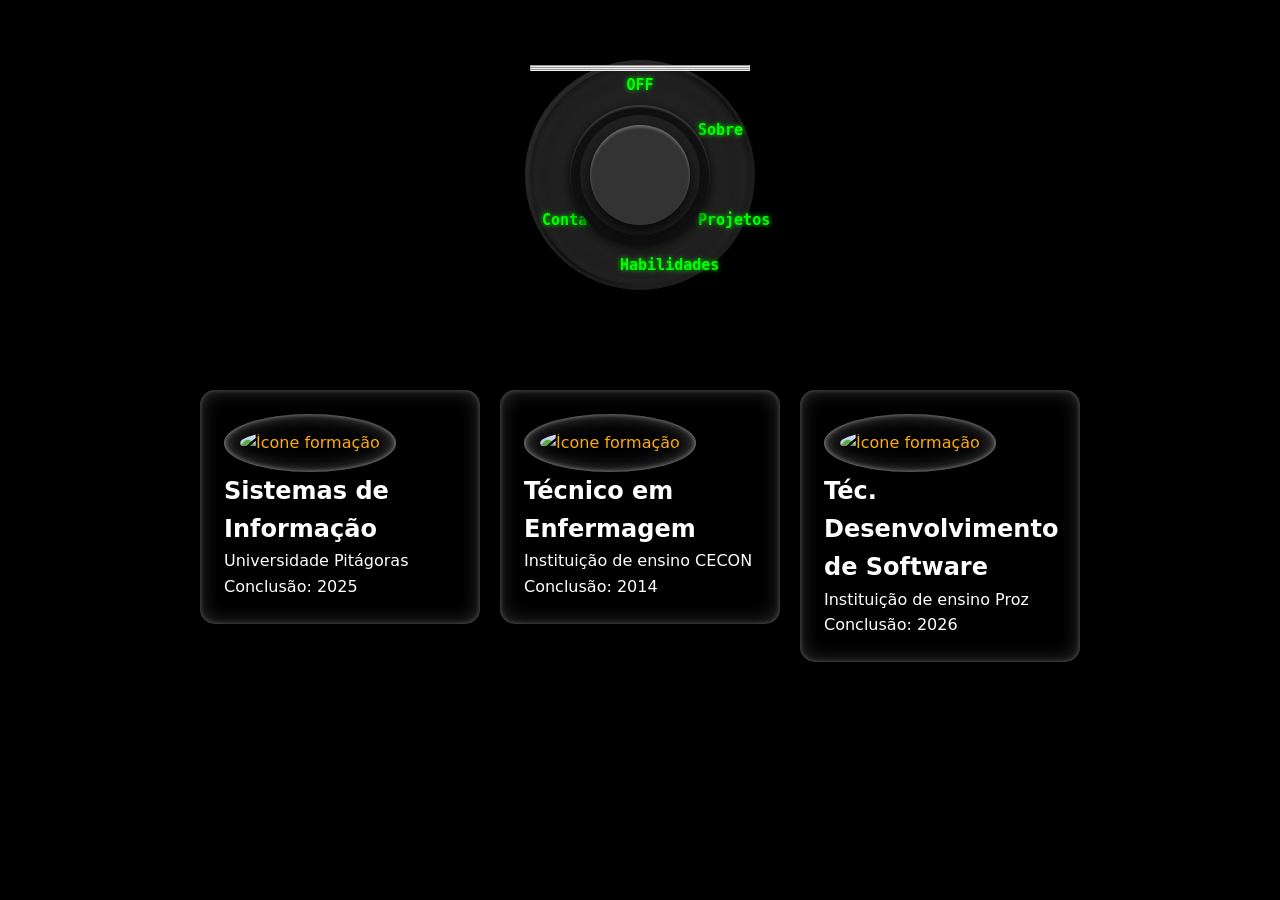
==== formacao.html @ b17f1b29 "Add files via upload" ====
<!DOCTYPE html>
<html lang="pt-br">
<head>
  <meta charset="UTF-8">
  <meta name="viewport" content="width=device-width, initial-scale=1">
  <title>Formação - Juarez Silva</title>
  <link rel="stylesheet" href="style.css">
</head>

<body>
  <!-- NAVIGAÇÃO COM FAN SPEED KNOB -->
  <nav class="nav-knob">
    <div class="fan-speed-knob">
      <div class="wrapper">
        <div class="knob-outer">
          <div class="knob-base">
            <hr class="divider" />
            <hr class="divider" />
            <hr class="divider" />
            <div class="control">
              <label for="fan_off"><span class="off"><a href="portifolio.html">OFF</a></span></label>
              <label for="fan_1"><span><a href="sobre.html">Sobre</a></span></label>
              <label for="fan_2"><span><a href="projetos.html">Projetos</a></span></label>
              <label for="fan_3"><span><a href="habilidades.html">Habilidades</a></span></label>
       
              <label for="fan_5"><span><a href="contato.html">Contato</a></span></label>

              <input id="fan_off" name="fan" checked type="radio" />
              <input id="fan_1" name="fan" type="radio" />
              <input id="fan_2" name="fan" type="radio" />
              <input id="fan_3" name="fan" type="radio" />
              <input id="fan_4" name="fan" type="radio" />
              <input id="fan_5" name="fan" type="radio" />

              <div class="pointer"><span></span></div>
              <div class="marker"><span></span></div>

              <div class="knob-middle">
                <div class="knob-inner">
                  <div class="knob-core">
                    <div class="status">
                      <div class="off-light"></div>
                      <div class="speed-lights">
                        <span class="speed-light"></span>
                        <span class="speed-light"></span>
                        <span class="speed-light"></span>
                        <span class="speed-light"></span>
                        <span class="speed-light"></span>
                      </div>
                    </div>
                  </div>
                </div>
              </div><!-- knob-middle -->
            </div><!-- control -->
          </div><!-- knob-base -->
        </div><!-- knob-outer -->
      </div><!-- wrapper -->
    </div><!-- fan-speed-knob -->
  </nav>

  <!-- CARDS DE FORMAÇÃO LADO A LADO -->
  <main class="formacao-cards">
    <!-- CARD 1 -->
    <!-- From Uiverse.io by Smit-Prajapati -->
    <div class="card">
      <div class="top-section">
        <div class="border"></div>
        <div class="icons">
          <div class="logo">
            <img src="img/pitagoras.webp" alt="Ícone formação" class="svg">
          </div>
          <div class="title">
            <h2>Sistemas de Informação</h2>
            <p>Universidade Pitágoras</p>
            <p>Conclusão: 2025</p>
          </div>
        </div>
      </div>
    </div>

    <!-- CARD 2 -->
    <div class="card">
      <div class="top-section">
        <div class="border"></div>
        <div class="icons">
          <div class="logo">
            <img src="img/tecnico.jpg" alt="Ícone formação" class="svg">
          </div>
          <div class="title">
            <h2>Técnico em Enfermagem</h2>
            <p>Instituição de ensino CECON</p>
            <p>Conclusão: 2014</p>
          </div>
        </div>
      </div>
    </div>

    <!-- CARD 3 -->
    <div class="card">
      <div class="top-section">
        <div class="border"></div>
        <div class="icons">
          <div class="logo">
            <img src="img/cod.jpg" alt="Ícone formação" class="svg">
          </div>
          <div class="title">
            <h2>Téc. Desenvolvimento de Software</h2>
            <p>Instituição de ensino Proz</p>
            <p>Conclusão: 2026</p>
          </div>
        </div>
      </div>
    </div>
  </main>
</body>
</html>
---- style.css ----
/* ============================================
   RESET E ESTILOS GERAIS
   ============================================ */

* {
  margin: 0;
  padding: 0;
  box-sizing: border-box;
}

html {
  scroll-behavior: smooth;
}

body {
  font-family: "Open Sans", system-ui, sans-serif;
  font-size: 1rem;
  line-height: 1.6;
  color: #fff;
  background-color: #000;
}

/* ============================================
   HEADER COM LOGO E NAVEGAÇÃO
   ============================================ */

.header-container {
  background-color: #000;
  color: #fff;
  padding: 170px;
  position: relative;
  z-index: 10;
  backdrop-filter: blur(10px);
  border-bottom: 1px solid rgba(255, 255, 255, 0.1);
  box-shadow: 0 30px 40px rgba(0, 0, 0, 0.8);
}

.header-container-inner {
  display: flex;
  align-items: center;
  justify-content: space-between;
  position: relative;
  z-index: 1;
}

.header-bg-logo {
  position: absolute;
  inset: 0;
  display: flex;
  align-items: center;
  justify-content: center;
  opacity: 0.5;
  pointer-events: none;
  z-index: 0;
}

.header-bg-logo .logo-img {
  width: 559px;
  height: auto;
  object-fit: contain;
  filter: none;
  margin-top: -137px;
}

.img {
  width: 10px;
  height: 10px;
  border-radius: 10%;
  object-fit: cover;
  border: 2px solid #fff;
}

.logo-link {
  display: flex;
  align-items: center;
  text-decoration: none;
  color: #fff;
  font-weight: 700;
  font-size: 1.4rem;
  letter-spacing: 0.15em;
  text-transform: uppercase;
  font-family: "Bebas Neue", system-ui, sans-serif;
}

.logo-link:hover {
  color: #ff6347;
}

/* Navegação principal (links de topo, se usar) */

.nav ul {
  list-style: none;
  display: flex;
  justify-content: center;
  gap: 20px;
}

.nav ul li a {
  text-decoration: none;
  color: #fff;
  font-weight: bold;
  transition: color 0.3s ease;
  position: relative;
}

.nav ul li a:hover {
  color: #e2e620;
}

/* ============================================
   LOADER (From Uiverse.io by dexter-st)
   ============================================ */

.loader-wrapper {
  position: absolute;
  left: -90px;
  bottom: 20px;
  display: flex;
  flex-direction: column;
  align-items: center;
  justify-content: center;
  height: 100px;
  width: auto;
  margin: 0;
  font-family: "Montserrat", Montserrat;
  font-size: 1em;
  font-weight: 100;
  user-select: none;
  color: #fff;
  scale: 2;
}

.loader-palavra {
  line-height: 1;
}

.loader {
  position: absolute;
  top: 0;
  left: 0;
  height: 100%;
  width: 100%;
  z-index: 1;
  background-color: transparent;
  mask: repeating-linear-gradient(
    90deg,
    transparent 0,
    transparent 6px,
    black 7px,
    black 8px
  );
}

.loader::after {
  content: "";
  position: absolute;
  top: 0;
  left: 0;
  width: 100%;
  height: 100%;
  background-image:
    radial-gradient(circle at 50% 50%, #ff0 0%, transparent 50%),
    radial-gradient(circle at 45% 45%, #f00 0%, transparent 45%),
    radial-gradient(circle at 55% 55%, #0ff 0%, transparent 45%),
    radial-gradient(circle at 45% 55%, #0f0 0%, transparent 45%),
    radial-gradient(circle at 55% 45%, #00f 0%, transparent 45%);
  mask: radial-gradient(
    circle at 50% 50%,
    transparent 0%,
    transparent 10%,
    black 25%
  );
  animation:
    transform-animation 2s infinite alternate,
    opacity-animation 4s infinite;
  animation-timing-function: cubic-bezier(0.6, 0.8, 0.5, 1);
}

@keyframes transform-animation {
  0% {
    transform: translate(-55%);
  }
  100% {
    transform: translate(55%);
  }
}

@keyframes opacity-animation {
  0%,
  100% {
    opacity: 0;
  }
  15% {
    opacity: 1;
  }
  65% {
    opacity: 0;
  }
}

.loader-letter {
  display: inline-block;
  opacity: 0;
  animation: loader-letter-anim 4s infinite linear;
  z-index: 2;
}

.loader-letter:nth-child(1) { animation-delay: 0.1s; }
.loader-letter:nth-child(2) { animation-delay: 0.205s; }
.loader-letter:nth-child(3) { animation-delay: 0.31s; }
.loader-letter:nth-child(4) { animation-delay: 0.415s; }
.loader-letter:nth-child(5) { animation-delay: 0.521s; }
.loader-letter:nth-child(6) { animation-delay: 0.626s; }
.loader-letter:nth-child(7) { animation-delay: 0.731s; }
.loader-letter:nth-child(8) { animation-delay: 0.837s; }
.loader-letter:nth-child(9) { animation-delay: 0.942s; }
.loader-letter:nth-child(10) { animation-delay: 1.047s; }

@keyframes loader-letter-anim {
  0% {
    opacity: 0;
  }
  3% {
    opacity: 1;
    text-shadow: 0 0 4px #fff;
    transform: scale(1.1) translateY(-2px);
  }
  10% {
    opacity: 0.2;
  }
  100% {
    opacity: 0;
  }
}

/* Efeito de surgimento genérico */

.surge-from-right {
  opacity: 0;
  transform: translateX(100px);
  transition: opacity 0.6s ease, transform 0.6s ease;
}

.surge-from-right.surge-active {
  opacity: 1;
  transform: translateX(0);
}

/* ============================================
   INDICADOR DE SCROLL
   ============================================ */

.container {
  display: flex;
  align-items: center;
  justify-content: center;
  gap: 10px;
  margin-top: 50px;
  padding: 20px;
}

.scroll-indicator-text {
  font-family: "Bebas Neue", system-ui, sans-serif;
  font-size: 1.8rem;
  color: #fff;
  text-transform: uppercase;
  letter-spacing: 0.1em;
}

.scroll-indicator-icon {
  color: #ff6347;
  font-size: 1.5rem;
  animation: bounce 2s infinite;
}

@keyframes bounce {
  0%, 20%, 50%, 80%, 100% {
    transform: translateY(0);
  }
  40% {
    transform: translateY(-10px);
  }
  60% {
    transform: translateY(-5px);
  }
}

/* ============================================
   FORMAÇÃO ACADÊMICA
   ============================================ */

.formacao-container {
  display: flex;
  flex-wrap: wrap;
  gap: 20px;
  justify-content: center;
  padding: 40px 20px;
}

.formacao-item {
  flex: 0 0 calc(33.333% - 20px);
  max-width: calc(33.333% - 20px);
  background: linear-gradient(145deg, #1a1a1a, #0d0d0d);
  border-radius: 15px;
  padding: 25px;
  box-shadow: 0 4px 6px rgba(0, 0, 0, 0.3);
  border: 1px solid rgba(255, 255, 255, 0.1);
  transition: transform 0.3s ease, box-shadow 0.3s ease;
}

.formacao-item:hover {
  transform: translateY(-10px);
  box-shadow: 0 10px 20px rgba(255, 99, 71, 0.3);
  border: 1px solid #ff6347;
}

.formacao-item h3 {
  font-family: "Bebas Neue", system-ui, sans-serif;
  font-size: 1.5rem;
  color: #ff6347;
  margin-bottom: 15px;
  letter-spacing: 0.1em;
  text-transform: uppercase;
}

.formacao-item p {
  font-size: 0.95rem;
  color: #ccc;
  line-height: 1.6;
  margin-bottom: 10px;
}

.formacao-item p:last-child {
  margin-bottom: 0;
}

.formacao-item.surge-from-right {
  opacity: 0;
  transform: translateX(100px);
  transition: opacity 0.6s ease, transform 0.6s ease;
}

.formacao-item.surge-from-right.surge-active {
  opacity: 1;
  transform: translateX(0);
}

@media (max-width: 1024px) {
  .formacao-item {
    flex: 0 0 calc(50% - 20px);
    max-width: calc(50% - 20px);
  }
}

@media (max-width: 768px) {
  .formacao-item {
    flex: 0 0 100%;
    max-width: 100%;
  }
}

/* ============================================
   NAVIGAÇÃO COM FAN SPEED KNOB
   ============================================ */

.nav-knob {
  display: flex;
  justify-content: center;
  align-items: center;
  padding: 60px;
}

/* From Uiverse.io by chase2k25 */
.wrapper {
  position: relative;
  font-family: monospace;
}

.knob-outer {
  user-select: none;
  position: relative;
  width: 230px;
  height: 230px;
  border-radius: 100%;
  box-shadow:
    10px 10px 10px rgba(202, 202, 202, 0.2) inset,
    -10px -10px 10px rgba(151, 151, 151, 0.2) inset;
  background-color: transparent;
}

.knob-base {
  position: absolute;
  left: 50%;
  top: 50%;
  width: 220px;
  height: 220px;
  margin: -110px 0 0 -110px;
  border-radius: 100%;
  box-shadow:
    inset 0 3px 10px rgba(0, 0, 0, 0.6),
    0 2px 20px rgba(255, 255, 255, 0.1) inset;
  background: radial-gradient(ellipse at center, #333 0%, #111 100%);
}

.knob-middle {
  z-index: 4;
  position: absolute;
  left: 50%;
  top: 50%;
  width: 140px;
  height: 140px;
  margin: -70px 0 0 -70px;
  border-radius: 100%;
  box-shadow:
    inset 0 2px 2px rgba(255, 255, 255, 0.2),
    0 3px 13px rgba(0, 0, 0, 0.85);
  background: #111;
}

.knob-inner {
  position: absolute;
  left: 50%;
  top: 50%;
  width: 120px;
  height: 120px;
  margin: -60px 0 0 -60px;
  border-radius: 100%;
  background: #222;
}

.knob-core {
  position: absolute;
  left: 50%;
  top: 50%;
  width: 100px;
  height: 100px;
  margin: -50px 0 0 -50px;
  border-radius: 100%;
  box-shadow:
    inset 0 2px 3px rgba(255, 255, 255, 0.3),
    0 8px 20px rgba(0, 0, 0, 0.9);
  background: #333;
}

.control {
  z-index: 3;
  position: absolute;
  top: 0;
  left: 0;
  width: 100%;
  height: 100%;
}

.knob-base .control label {
  z-index: 2;
  position: absolute;
  top: 50%;
  left: 50%;
  width: 50%;
  height: 70px;
  margin-top: -35px;
  transform-origin: 0% 50%;
  cursor: pointer;
}

.knob-base .control label span {
  position: absolute;
  top: 0;
  right: 0;
  width: 40px;
  height: 100%;
  font-weight: bold;
  font-size: 15px;
  line-height: 70px;
  text-align: center;
  color: #0f0;
  text-shadow: 0 0 5px #0f0;
}

.knob-base .control label span a {
  color: #0f0;
  text-decoration: none;
  text-shadow: 0 0 5px #0f0;
  transition: color 0.3s ease, text-shadow 0.3s ease;
}

.knob-base .control label span a:hover {
  color: #fff;
  text-shadow: 0 0 10px #fff, 0 0 20px #0f0;
}

.knob-base .control label:nth-child(1) {
  transform: rotate(-90deg);
}

.knob-base .control label:nth-child(1) span {
  transform: rotate(90deg);
}

.knob-base .control label:nth-child(2) {
  transform: rotate(-30deg);
}

.knob-base .control label:nth-child(2) span {
  transform: rotate(30deg);
}

.knob-base .control label:nth-child(3) {
  transform: rotate(30deg);
}

.knob-base .control label:nth-child(3) span {
  transform: rotate(-30deg);
}

.knob-base .control label:nth-child(4) {
  transform: rotate(90deg);
}

.knob-base .control label:nth-child(4) span {
  transform: rotate(-90deg);
}

.knob-base .control label:nth-child(5) {
  transform: rotate(150deg);
}

.knob-base .control label:nth-child(5) span {
  transform: rotate(-150deg);
}

.knob-base .control label:nth-child(6) {
  transform: rotate(210deg);
}

.knob-base .control label:nth-child(6) span {
  transform: rotate(-210deg);
}

.knob-base .control input {
  position: absolute;
  opacity: 0;
  visibility: hidden;
}

/* ============================================
   MODAL PAPIRO – PROJETOS
   ============================================ */

/* Modal full-screen: cobre a tela inteira */
.papiro-modal {
  position: fixed;
  inset: 0;                            /* top:0; right:0; bottom:0; left:0 */
  background: rgba(0, 0, 0, 0.75);     /* fundo escuro translúcido */
  display: flex;
  justify-content: center;             /* centraliza horizontal */
  align-items: center;                 /* centraliza vertical */
  padding: 20px;
  z-index: 999;
  transition: opacity 0.3s ease;
}

/* Esconde o modal enquanto não for alvo */
.papiro-modal:not(:target) {
  visibility: hidden;
  opacity: 0;
}

/* Mostra quando o id é “alvo” via href="#detalhes-..." */
.papiro-modal:target {
  visibility: visible;
  opacity: 1;
}

/* Área clicável fora do papiro: ocupa toda a tela por baixo do conteúdo */
.papiro-overlay {
  position: absolute;
  inset: 0;
  display: block;
}

/* Caixa do papiro, centralizado */
.papiro-content {
  position: center;
  width: 70%;              /* largura relativa à tela */
  max-width: 900px;        /* limite máximo em pixels */
  max-height: 85vh;        /* não passa de 85% da altura da janela */
  padding: 40px 30px;
  overflow-y: auto;        /* se o texto for muito, scroll interno */

  box-sizing: border-box;
  background: #f3e4c8;
  color: #3b2a1a;
  font-family: "Open Sans", system-ui, sans-serif;
  line-height: 1.8;
  border-radius: 10px;
  box-shadow:
    0 20px 40px rgba(0, 0, 0, 0.6),
    inset 0 0 30px rgba(0, 0, 0, 0.2);
  border: 1px solid #d1b184;
}

/* “Rolinhos” nas bordas do papiro */
.papiro-content::before,
.papiro-content::after {
  content: "";
  position: relative;
  left: 50%;
  width: 90%;
  height: 14px;
  transform: translateX(-50%);
  background: radial-gradient(circle, #b58b4c 0%, #5e3c16 70%, transparent 100%);
  opacity: 0.8;
}

.papiro-content::before {
  top: -10px;
}

.papiro-content::after {
  bottom: -10px;
}

/* Títulos e textos dentro do papiro (se quiser) */
.papiro-content h2,
.papiro-content h3 {
  font-family: "Bebas Neue", system-ui, sans-serif;
  text-transform: uppercase;
  letter-spacing: 0.15em;
  margin-bottom: 10px;
  text-align: center;
  color: #3b2a1a;
}

.papiro-content h2 {
  font-size: 2rem;
  margin-bottom: 15px;
}

.papiro-content p {
  font-size: 0.95rem;
  margin-bottom: 10px;
}

/* Links dentro do papiro */
.papiro-content a {
  color: #b45309;
  text-decoration: none;
}

.papiro-content a:hover {
  text-decoration: underline;
}

/* ============================================
   MODAL PAPIRO (SOBRE MIM )
   ============================================ */

 Modal full-screen, escondido por padrão com :not(:target) */
.papiro-modal {
  position: relative;
  inset: 0;
  background: rgba(0, 0, 0, 0.7);
  display: flex;
  justify-content: center;
  align-items: center;
  padding: 100px;
  z-index: 100;
  transition: opacity 0.3s ease;
}

/* Esconde o modal enquanto não for alvo */
.papiro-modal:not(:target) {
  visibility: hidden;
  opacity: 0;
}

/* Mostra quando o id é “alvo” via href="#papiro-..." */
.papiro-modal:target {
  visibility: visible;
  opacity: 1;
}

/* Área clicável fora do papiro para fechar */
.papiro-overlay {
  position: absolute;
  inset: 0;
}

/* Caixa do papiro */
.papiro-content {
  position: absolute;

  /* TAMANHO – ajustado para ficar maior */
  width: 500%;        /* antes 50%: ocupa mais largura da tela */
  max-width: 800px; /* antes 800px: permite ficar maior em monitores grandes */
  max-height: 80vh;  /* antes 80vh: ocupa até 90% da altura da janela */

  padding: 50px 40px; /* levemente reduzido para caber mais texto */
  overflow-y: auto;   /* se passar do limite, cria scroll interno */
  box-sizing: border-box;

  background: #f3e4c8;
  color: #3b2a1a;
  font-family: "Open Sans", system-ui, sans-serif;
  line-height: 1.8;
  z-index: 1;

  border-radius: 10px;
  box-shadow:
    0 40px 60px rgba(0, 0, 0, 0.6),
    inset 0 0 30px rgba(0, 0, 0, 0.2);
  border: 1px solid #d1b184;

  word-wrap: break-word;
  overflow-wrap: break-word;
}

/* “Rolinhos” nas bordas do papiro */
.papiro-content::before,
.papiro-content::after {
  content: "";
  position: absolute;
  left: 100%;
  width: 0%;
  height: 14px;
  transform: translateX(-50%);
  background: radial-gradient(circle, #b58b4c 0%, #5e3c16 70%, transparent 100%);
  opacity: 0.8;
}

.papiro-content::before {
  top: -10px;
}

.papiro-content::after {
  bottom: -10px;
}

/* Título dentro do papiro */
.papiro-content h2 {
  font-family: "Bebas Neue", system-ui, sans-serif;
  font-size: 2rem;
  text-transform: uppercase;
  letter-spacing: 0.15em;
  margin-bottom: 15px;
  text-align: center;
  color: #3b2a1a;
}

/* Parágrafos do papiro */
.papiro-content p {
  font-size: 0.95rem;
  margin-bottom: 10px;
}

/* Botão de fechar (X) */
.papiro-close {
  position: absolute;
  top: 8px;
  right: 12px;
  font-size: 1.8rem;
  background: none;
  border: none;
  color: #3b2a1a;
  cursor: pointer;
  line-height: 1;
}

.papiro-close:hover {
  color: #8b4513;
}


/* ============================================
   BOTÕES GLOW (From Uiverse.io by cssbuttons-io)
   ============================================ */

button {
  --glow-color: rgb(217, 176, 255);
  --glow-spread-color: rgba(191, 123, 255, 0.781);
  --enhanced-glow-color: #5f4ba7;
  --btn-color: rgb(100, 61, 136);
  border: 0.25em solid var(--glow-color);
  padding: 1em 3em;
  color: var(--glow-color);
  font-size: 15px;
  font-weight: bold;
  background-color: var(--btn-color);
  border-radius: 1em;
  outline: none;
  box-shadow:
    0 0 1em 0.25em var(--glow-color),
    0 0 4em 1em var(--glow-spread-color),
    inset 0 0 0.75em 0.25em var(--glow-color);
  text-shadow: 0 0 0.5em var(--glow-color);
  position: relative;
  transition: all 0.3s;
  cursor: pointer;
}

button::after {
  pointer-events: none;
  content: "";
  position: absolute;
  top: 200%;
  left: 0;
  height: 100%;
  width: 90%;
  background-color: var(--glow-spread-color);
  filter: blur(2em);
  opacity: 0.7;
  transform: perspective(1.5em) rotateX(35deg) scale(1, 0.6);
}

button:hover {
  color: var(--btn-color);
  background-color: var(--glow-color);
  box-shadow:
    0 0 1em 0.25em var(--glow-color),
    0 0 4em 2em var(--glow-spread-color),
    inset 0 0 0.75em 0.25em var(--glow-color);
}

button:active {
  box-shadow:
    0 0 0.6em 0.25em var(--glow-color),
    0 0 2.5em 2em var(--glow-spread-color),
    inset 0 0 0.5em 0.25em var(--glow-color);
}

/* Layout de projetos: título de um lado, botões do outro */

.projetos-layout {
  display: flex;
  justify-content: space-between;
  align-items: flex-start;
  gap: 40px;
  padding: 20px 40px;
}

/* Bloco do título */

.projetos-titulo h1 {
  margin: 0 0 10px 0;
}

.projetos-titulo p {
  margin: 0;
}

/* Bloco dos botões */

.projetos-botoes {
  display: flex;
  flex-direction: line;
  gap: 16px;
}

/* ============================================
   CONTATO – CARD DE REDES
   ============================================ */

.contato-page {
  min-height: 100vh;
  padding: 40px 20px;
  display: flex;
  flex-direction: column;
  align-items: center;
  justify-content: flex-start;
  gap: 40px;
}

/* Loader dentro da página de contato (menos agressivo) */
.contato-page .loader-wrapper {
  position: static;
  scale: 1.5;
}

/* From Uiverse.io by MijailVillegas */
.card {
  max-width: fit-content;
  border-radius: 15px;
  display: flex;
  flex-direction: column;
  align-content: center;
  justify-content: center;
  gap: 1rem;
  padding: 1.5rem;
  backdrop-filter: blur(15px);
  box-shadow:
    inset 0 0 20px rgba(255, 255, 255, 0.192),
    inset 0 0 5px rgba(255, 255, 255, 0.274),
    0 5px 5px rgba(0, 0, 0, 0.164);
  transition: 0.5s;
}

.card:hover {
  animation: ease-out 5s;
  background: rgba(173, 173, 173, 0.05);
}

.card ul {
  padding: 1rem;
  display: flex;
  list-style: none;
  gap: 1rem;
  align-items: center;
  justify-content: center;
  align-content: center;
  flex-wrap: wrap;
  flex-direction: column;
}

.card ul li {
  cursor: pointer;
}

.svg {
  transition: all 0.3s;
  padding: 1rem;
  height: 60px;
  width: 60px;
  border-radius: 100%;
  color: rgb(255, 174, 0);
  fill: currentColor;
  box-shadow:
    inset 0 0 20px rgba(255, 255, 255, 0.3),
    inset 0 0 5px rgba(255, 255, 255, 0.5),
    0 5px 5px rgba(0, 0, 0, 0.164);
}

.text {
  opacity: 0;
  border-radius: 5px;
  padding: 5px;
  transition: all 0.3s;
  color: rgb(255, 174, 0);
  background-color: rgba(255, 255, 255, 0.3);
  position: absolute;
  z-index: 9999;
  box-shadow:
    -5px 0 1px rgba(153, 153, 153, 0.2),
    -10px 0 1px rgba(153, 153, 153, 0.2),
    inset 0 0 20px rgba(255, 255, 255, 0.3),
    inset 0 0 5px rgba(255, 255, 255, 0.5),
    0 5px 5px rgba(0, 0, 0, 0.082);
}

/* isometric projection para os ícones */

.iso-pro {
  transition: 0.5s;
}

.iso-pro:hover a > .svg {
  transform: translate(15px, -15px);
  border-radius: 100%;
}

.iso-pro:hover .text {
  opacity: 1;
  transform: translate(25px, -2px) skew(-5deg);
}

.iso-pro:hover .svg {
  transform: translate(5px, -5px);
}

.iso-pro span {
  opacity: 0;
  position: absolute;
  color: #1877f2;
  border-color: #1877f2;
  box-shadow:
    inset 0 0 20px rgba(255, 255, 255, 0.3),
    inset 0 0 5px rgba(255, 255, 255, 0.5),
    0 5px 5px rgba(0, 0, 0, 0.164);
  border-radius: 50%;
  transition: all 0.3s;
  height: 60px;
  width: 60px;
}

.iso-pro:hover span {
  opacity: 1;
}

.iso-pro:hover span:nth-child(1) { opacity: 0.2; }
.iso-pro:hover span:nth-child(2) {
  opacity: 0.4;
  transform: translate(5px, -5px);
}
.iso-pro:hover span:nth-child(3) {
  opacity: 0.6;
  transform: translate(10px, -10px);
}
.iso-pro:hover span:nth-child(4) {
  opacity: 0.8;
  transform: translate(15px, -15px);
}

/* Cabeçalho da página de formação */
.formacao-header {
  text-align: center;
  padding: 40px 20px 10px;
}

.formacao-header h1 {
  font-family: "Bebas Neue", system-ui, sans-serif;
  font-size: 2.4rem;
  letter-spacing: 0.15em;
  text-transform: uppercase;
}

.formacao-header p {
  margin-top: 10px;
  color: #ccc;
}

/* Container das pastas de formação */
.formacao-files {
  padding: 20px 20px 60px;
  display: flex;
  flex-direction: column;
  gap: 30px;
  align-items: center;
}

/* Cada “pasta” */
.file-section {
  display: flex;
  flex-direction: column;
  align-items: center;
  gap: 10px;
}

/* Caixa da pasta (substitui .file que hoje não tem estilo) */
.file {
  width: 180px;
  height: 120px;
  background: linear-gradient(145deg, #1a1a1a, #0d0d0d);
  border-radius: 12px;
  box-shadow:
    0 4px 6px rgba(0, 0, 0, 0.3),
    0 0 0 1px rgba(255, 255, 255, 0.05);
  position: relative;
  overflow: hidden;
}

/* As faixas “work-1..5” só para dar um efeito */
.work-1,
.work-2,
.work-3,
.work-4,
.work-5 {
  position: absolute;
  left: 10px;
  right: 10px;
  height: 8px;
  border-radius: 4px;
  background: rgba(255, 255, 255, 0.08);
}

.work-1 { top: 20px; }
.work-2 { top: 35px; }
.work-3 { top: 50px; }
.work-4 { top: 65px; }
.work-5 { top: 80px; }

/* Estilos “tipo Tailwind” que você usou no <p> */
.text-3xl {
  font-size: 1.4rem;
}

.pt-4 {
  padding-top: 1rem;
}

.opacity-20 {
  opacity: 0.2;
}

/* ============================================
   FORMAÇÃO – CARDS LADO A LADO
   ============================================ */

.formacao-cards {
  display: flex;              /* coloca os cards lado a lado */
  flex-wrap: wrap;            /* permite quebrar linha se a tela for menor */
  gap: 20px;                  /* espaço entre os cards */
  justify-content: center;    /* centraliza tudo na horizontal */
  align-items: flex-start;    /* alinha pelo topo */
  padding: 40px 20px;         /* espaço interno em volta */
}

/* Se quiser limitar a largura de cada card */
.formacao-cards .card {
  max-width: 280px;           /* ajusta de acordo com seu gosto */
}

/* ============================================
   HABILIDADES – SISTEMA SOLAR
   ============================================ */

/* Ajuste básico da section de habilidades */
main section {
  padding: 40px 20px;
  text-align: center;
}

main section h2 {
  font-family: "Bebas Neue", system-ui, sans-serif;
  font-size: 2.2rem;
  letter-spacing: 0.15em;
  text-transform: uppercase;
  margin-bottom: 30px;
}

/* Container geral do sistema solar */
.solar-system {
  position: relative;
  width: 500px;          /* largura da área do sistema */
  height: 500px;         /* altura da área do sistema */
  margin: 0 auto;        /* centraliza no meio da página */
  border-radius: 50%;
  /* só para você visualizar limite enquanto ajusta:
  border: 1px dashed rgba(255, 255, 255, 0.1);
  */
}

/* Sol no centro */
.sun {
  position: absolute;
  top: 50%;
  left: 50%;
  width: 140px;
  height: 140px;
  transform: translate(-50%, -50%);
  border-radius: 50%;
  background: radial-gradient(circle, #ffdd55 0%, #ff9900 60%, #cc6600 100%);
  box-shadow:
    0 0 30px rgba(255, 204, 0, 0.8),
    0 0 60px rgba(255, 140, 0, 0.6);
  display: flex;
  align-items: center;
  justify-content: center;
}

/* Conteúdo dentro do sol */
.sun-core {
  position: relative;
  text-align: center;
  color: #3b2500;
}

.sun-icon {
  font-size: 2.5rem;
  display: block;
  margin-bottom: 5px;
}

.sun-text {
  font-family: "Bebas Neue", system-ui, sans-serif;
  font-size: 1.3rem;
  letter-spacing: 0.15em;
  text-transform: uppercase;
}

/* Glow extra ao redor do sol (opcional) */
.sun-glow {
  position: absolute;
  inset: -20px;
  border-radius: 50%;
  background: radial-gradient(circle, rgba(255, 215, 0, 0.3) 0%, transparent 70%);
  pointer-events: none;
}

/* Órbitas: círculos concêntricos que giram */
.orbit {
  position: absolute;
  top: 50%;
  left: 50%;
  border-radius: 50%;
  border: 1px dashed rgba(255, 255, 255, 0.2);
  transform: translate(-50%, -50%);
  animation: orbit-rotate 20s linear infinite;
}

/* Tamanhos diferentes para cada órbita */
.orbit-1 { width: 180px; height: 180px; animation-duration: 12s; }
.orbit-2 { width: 240px; height: 240px; animation-duration: 18s; }
.orbit-3 { width: 300px; height: 300px; animation-duration: 24s; }
.orbit-4 { width: 360px; height: 360px; animation-duration: 30s; }
.orbit-5 { width: 420px; height: 420px; animation-duration: 36s; }
.orbit-6 { width: 460px; height: 460px; animation-duration: 42s; }
.orbit-7 { width: 500px; height: 500px; animation-duration: 48s; }

/* Planeta: fica na borda da órbita e gira junto */
.planet {
  position: absolute;
  top: 50%;
  left: 100%;             /* coloca o planeta na borda direita da órbita */
  transform: translate(-50%, -50%);
  display: flex;
  flex-direction: column;
  align-items: center;
}

/* Bolinha com ícone da skill */
.planet-icon {
  width: 60px;
  height: 60px;
  border-radius: 50%;
  background: radial-gradient(circle, #2b6cb0 0%, #1a365d 60%, #0b1120 100%);
  box-shadow:
    0 0 10px rgba(59, 130, 246, 0.8),
    0 0 20px rgba(37, 99, 235, 0.6);
  display: flex;
  align-items: center;
  justify-content: center;
  overflow: hidden;
}

.planet-icon img {
  width: 70%;
  height: 70%;
  object-fit: contain;
}

/* Nome da habilidade embaixo do “planeta” */
.planet-name {
  margin-top: 6px;
  font-size: 0.8rem;
  font-family: "Open Sans", system-ui, sans-serif;
  text-transform: uppercase;
  letter-spacing: 0.08em;
  color: #e2e8f0;
}

/* Animação de rotação das órbitas (leva os planetas junto) */
@keyframes orbit-rotate {
  from {
    transform: translate(-50%, -50%) rotate(0deg);
  }
  to {
    transform: translate(-50%, -50%) rotate(360deg);
  }
}

/* Opcional: direções e velocidades ligeiramente diferentes */
.orbit-2 { animation-direction: normal; }
.orbit-4 { animation-direction: normal; }
.orbit-6 { animation-direction: normal; }
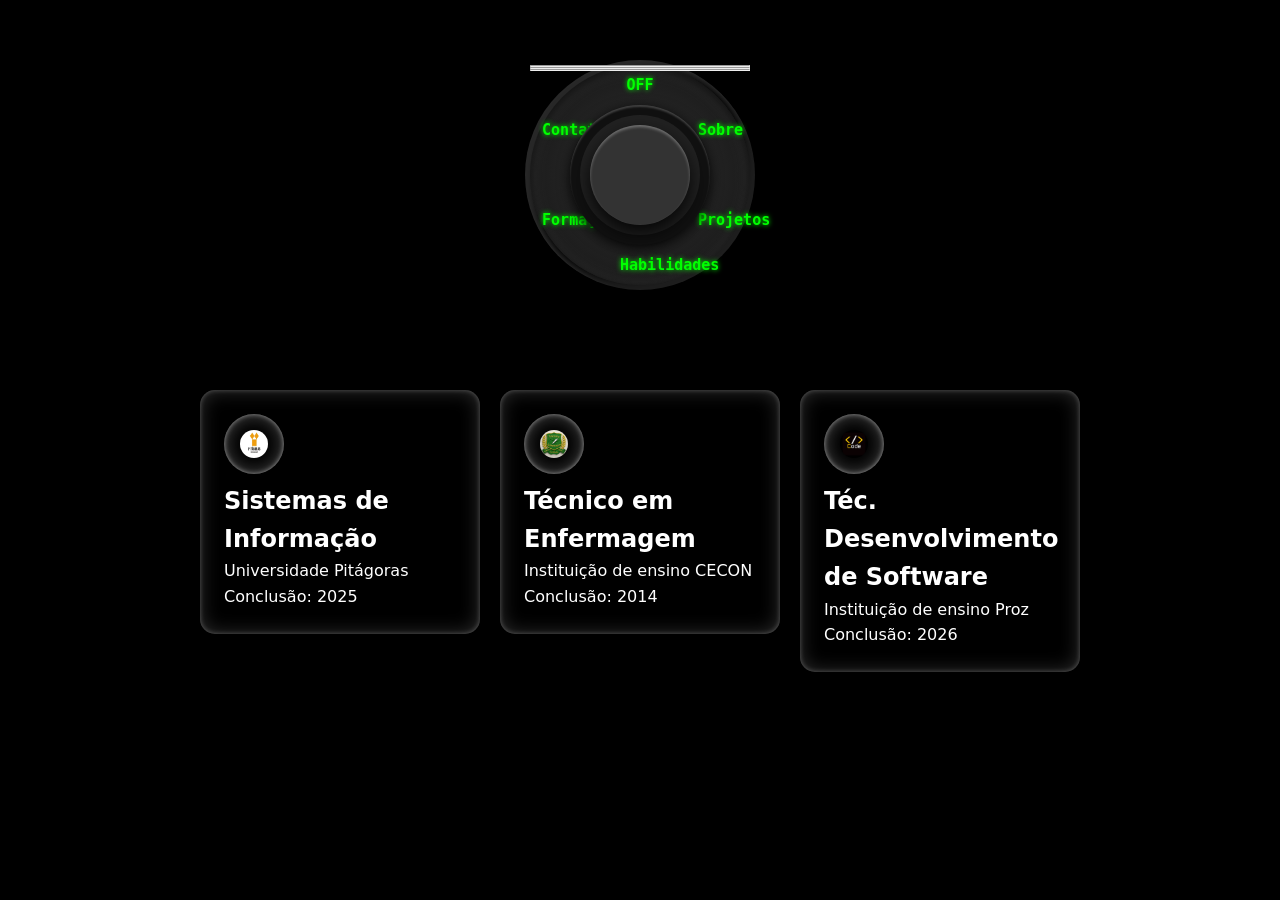
==== commit e4e8b283: "Fix: correct all navigation links and image paths for Vercel deployment" ====
--- a/formacao.html
+++ b/formacao.html
@@ -1,116 +1,115 @@
-<!DOCTYPE html>
-<html lang="pt-br">
-<head>
-  <meta charset="UTF-8">
-  <meta name="viewport" content="width=device-width, initial-scale=1">
-  <title>Formação - Juarez Silva</title>
-  <link rel="stylesheet" href="style.css">
-</head>
-
-<body>
-  <!-- NAVIGAÇÃO COM FAN SPEED KNOB -->
-  <nav class="nav-knob">
-    <div class="fan-speed-knob">
-      <div class="wrapper">
-        <div class="knob-outer">
-          <div class="knob-base">
-            <hr class="divider" />
-            <hr class="divider" />
-            <hr class="divider" />
-            <div class="control">
-              <label for="fan_off"><span class="off"><a href="portifolio.html">OFF</a></span></label>
-              <label for="fan_1"><span><a href="sobre.html">Sobre</a></span></label>
-              <label for="fan_2"><span><a href="projetos.html">Projetos</a></span></label>
-              <label for="fan_3"><span><a href="habilidades.html">Habilidades</a></span></label>
-       
-              <label for="fan_5"><span><a href="contato.html">Contato</a></span></label>
-
-              <input id="fan_off" name="fan" checked type="radio" />
-              <input id="fan_1" name="fan" type="radio" />
-              <input id="fan_2" name="fan" type="radio" />
-              <input id="fan_3" name="fan" type="radio" />
-              <input id="fan_4" name="fan" type="radio" />
-              <input id="fan_5" name="fan" type="radio" />
-
-              <div class="pointer"><span></span></div>
-              <div class="marker"><span></span></div>
-
-              <div class="knob-middle">
-                <div class="knob-inner">
-                  <div class="knob-core">
-                    <div class="status">
-                      <div class="off-light"></div>
-                      <div class="speed-lights">
-                        <span class="speed-light"></span>
-                        <span class="speed-light"></span>
-                        <span class="speed-light"></span>
-                        <span class="speed-light"></span>
-                        <span class="speed-light"></span>
-                      </div>
-                    </div>
-                  </div>
-                </div>
-              </div><!-- knob-middle -->
-            </div><!-- control -->
-          </div><!-- knob-base -->
-        </div><!-- knob-outer -->
-      </div><!-- wrapper -->
-    </div><!-- fan-speed-knob -->
-  </nav>
-
-  <!-- CARDS DE FORMAÇÃO LADO A LADO -->
-  <main class="formacao-cards">
-    <!-- CARD 1 -->
-    <!-- From Uiverse.io by Smit-Prajapati -->
-    <div class="card">
-      <div class="top-section">
-        <div class="border"></div>
-        <div class="icons">
-          <div class="logo">
-            <img src="img/pitagoras.webp" alt="Ícone formação" class="svg">
-          </div>
-          <div class="title">
-            <h2>Sistemas de Informação</h2>
-            <p>Universidade Pitágoras</p>
-            <p>Conclusão: 2025</p>
-          </div>
-        </div>
-      </div>
-    </div>
-
-    <!-- CARD 2 -->
-    <div class="card">
-      <div class="top-section">
-        <div class="border"></div>
-        <div class="icons">
-          <div class="logo">
-            <img src="img/tecnico.jpg" alt="Ícone formação" class="svg">
-          </div>
-          <div class="title">
-            <h2>Técnico em Enfermagem</h2>
-            <p>Instituição de ensino CECON</p>
-            <p>Conclusão: 2014</p>
-          </div>
-        </div>
-      </div>
-    </div>
-
-    <!-- CARD 3 -->
-    <div class="card">
-      <div class="top-section">
-        <div class="border"></div>
-        <div class="icons">
-          <div class="logo">
-            <img src="img/cod.jpg" alt="Ícone formação" class="svg">
-          </div>
-          <div class="title">
-            <h2>Téc. Desenvolvimento de Software</h2>
-            <p>Instituição de ensino Proz</p>
-            <p>Conclusão: 2026</p>
-          </div>
-        </div>
-      </div>
-    </div>
-  </main>
-</body>
+<!DOCTYPE html>
+<html lang="pt-br">
+<head>
+  <meta charset="UTF-8">
+  <meta name="viewport" content="width=device-width, initial-scale=1">
+  <title>Formação - Juarez Silva</title>
+  <link rel="stylesheet" href="style.css">
+</head>
+
+<body>
+  <!-- NAVIGAÇÃO COM FAN SPEED KNOB -->
+  <nav class="nav-knob">
+    <div class="fan-speed-knob">
+      <div class="wrapper">
+        <div class="knob-outer">
+          <div class="knob-base">
+            <hr class="divider" />
+            <hr class="divider" />
+            <hr class="divider" />
+            <div class="control">
+              <label for="fan_off"><span class="off"><a href="index.html">OFF</a></span></label>
+              <label for="fan_1"><span><a href="sobre.html">Sobre</a></span></label>
+              <label for="fan_2"><span><a href="projetos.html">Projetos</a></span></label>
+              <label for="fan_3"><span><a href="habilidades.html">Habilidades</a></span></label>
+              <label for="fan_4"><span><a href="formacao.html">Formação</a></span></label>
+              <label for="fan_5"><span><a href="contato.html">Contato</a></span></label>
+
+              <input id="fan_off" name="fan" checked type="radio" />
+              <input id="fan_1" name="fan" type="radio" />
+              <input id="fan_2" name="fan" type="radio" />
+              <input id="fan_3" name="fan" type="radio" />
+              <input id="fan_4" name="fan" type="radio" />
+              <input id="fan_5" name="fan" type="radio" />
+
+              <div class="pointer"></div>
+              <div class="marker"></div>
+
+              <div class="knob-middle">
+                <div class="knob-inner">
+                  <div class="knob-core">
+                    <div class="status">
+                      <div class="off-light"></div>
+                      <div class="speed-lights">
+                        <span class="speed-light"></span>
+                        <span class="speed-light"></span>
+                        <span class="speed-light"></span>
+                        <span class="speed-light"></span>
+                        <span class="speed-light"></span>
+                      </div>
+                    </div>
+                  </div>
+                </div>
+              </div>
+            </div>
+          </div>
+        </div>
+      </div>
+    </div>
+  </nav>
+
+  <!-- CARDS DE FORMAÇÃO -->
+  <main class="formacao-cards">
+    <!-- CARD 1 -->
+    <div class="card">
+      <div class="top-section">
+        <div class="border"></div>
+        <div class="icons">
+          <div class="logo">
+            <img src="pitagoras.webp" alt="Ícone formação" class="svg">
+          </div>
+          <div class="title">
+            <h2>Sistemas de Informação</h2>
+            <p>Universidade Pitágoras</p>
+            <p>Conclusão: 2025</p>
+          </div>
+        </div>
+      </div>
+    </div>
+
+    <!-- CARD 2 -->
+    <div class="card">
+      <div class="top-section">
+        <div class="border"></div>
+        <div class="icons">
+          <div class="logo">
+            <img src="tecnico.jpg" alt="Ícone formação" class="svg">
+          </div>
+          <div class="title">
+            <h2>Técnico em Enfermagem</h2>
+            <p>Instituição de ensino CECON</p>
+            <p>Conclusão: 2014</p>
+          </div>
+        </div>
+      </div>
+    </div>
+
+    <!-- CARD 3 -->
+    <div class="card">
+      <div class="top-section">
+        <div class="border"></div>
+        <div class="icons">
+          <div class="logo">
+            <img src="cod.jpg" alt="Ícone formação" class="svg">
+          </div>
+          <div class="title">
+            <h2>Téc. Desenvolvimento de Software</h2>
+            <p>Instituição de ensino Proz</p>
+            <p>Conclusão: 2026</p>
+          </div>
+        </div>
+      </div>
+    </div>
+  </main>
+</body>
 </html>
